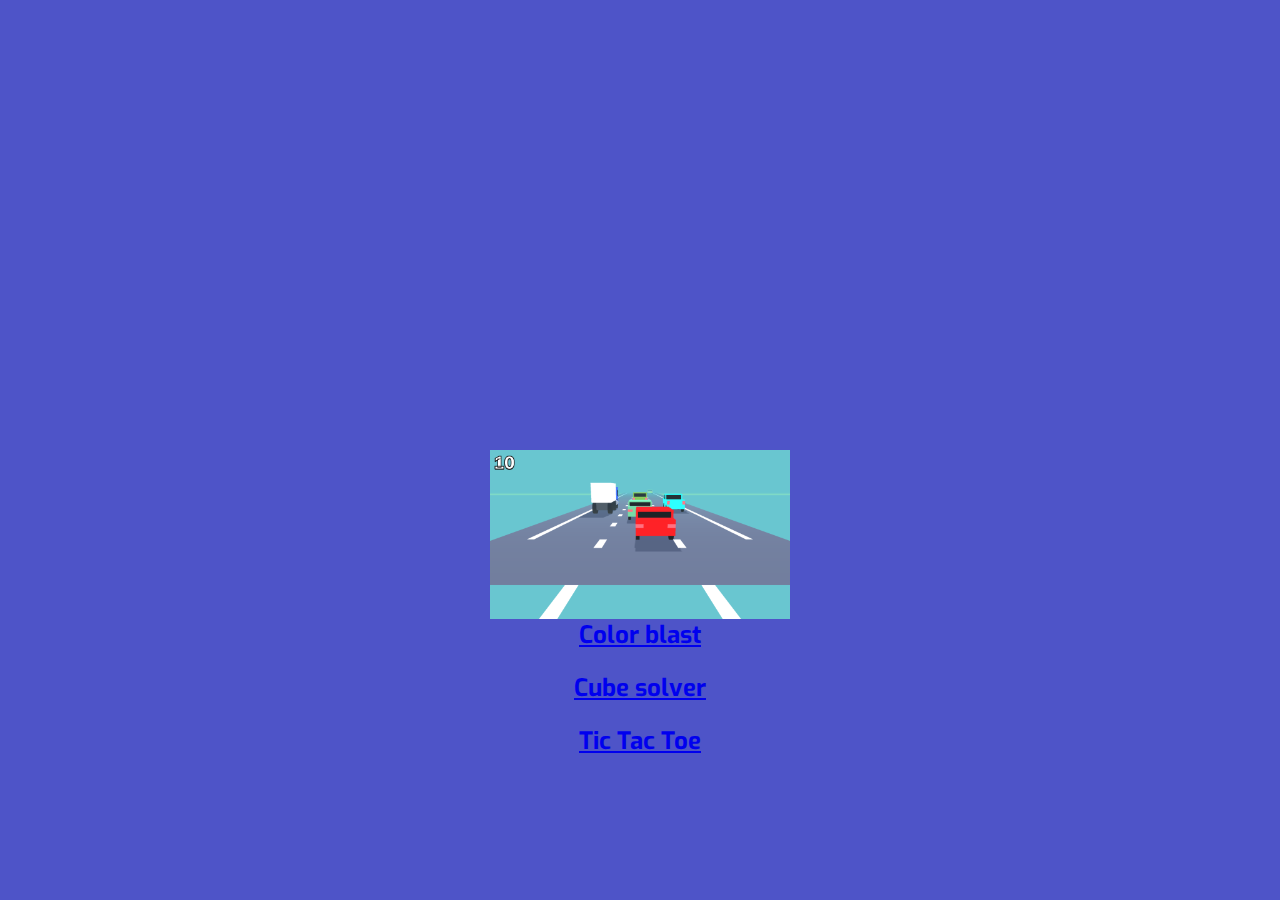
==== index.html @ e7cc54df "Update index.html" ====
<html>
  <head>
    <title>directions | games</title>
    <style>
 @import url('https://fonts.googleapis.com/css?family=Exo:400,700');

*{
    margin: 0px;
    padding: 0px;
}

body{
    font-family: 'Exo', sans-serif;
}


.context {
    width: 100%;
    position: absolute;
    top:50vh;
    text-align: center;
    
}

.context h1{
    text-align: center;
    color: #fff;
    font-size: 50px;
}


.area{
    background: #4e54c8;  
    background: -webkit-linear-gradient(to left, #8f94fb, #4e54c8);  
    width: 100%;
    height:100vh;
    
   
}

.circles{
    position: absolute;
    top: 0;
    left: 0;
    width: 100%;
    height: 100%;
    overflow: hidden;
}

.circles li{
    position: absolute;
    display: block;
    list-style: none;
    width: 20px;
    height: 20px;
    background: rgba(255, 255, 255, 0.2);
    animation: animate 25s linear infinite;
    bottom: -150px;
    
}

.circles li:nth-child(1){
    left: 25%;
    width: 80px;
    height: 80px;
    animation-delay: 0s;
}


.circles li:nth-child(2){
    left: 10%;
    width: 20px;
    height: 20px;
    animation-delay: 2s;
    animation-duration: 12s;
}

.circles li:nth-child(3){
    left: 70%;
    width: 20px;
    height: 20px;
    animation-delay: 4s;
}

.circles li:nth-child(4){
    left: 40%;
    width: 60px;
    height: 60px;
    animation-delay: 0s;
    animation-duration: 18s;
}

.circles li:nth-child(5){
    left: 65%;
    width: 20px;
    height: 20px;
    animation-delay: 0s;
}

.circles li:nth-child(6){
    left: 75%;
    width: 110px;
    height: 110px;
    animation-delay: 3s;
}

.circles li:nth-child(7){
    left: 35%;
    width: 150px;
    height: 150px;
    animation-delay: 7s;
}

.circles li:nth-child(8){
    left: 50%;
    width: 25px;
    height: 25px;
    animation-delay: 15s;
    animation-duration: 45s;
}

.circles li:nth-child(9){
    left: 20%;
    width: 15px;
    height: 15px;
    animation-delay: 2s;
    animation-duration: 35s;
}

.circles li:nth-child(10){
    left: 85%;
    width: 150px;
    height: 150px;
    animation-delay: 0s;
    animation-duration: 11s;
}



@keyframes animate {

    0%{
        transform: translateY(0) rotate(0deg);
        opacity: 1;
        border-radius: 0;
    }

    100%{
        transform: translateY(-1000px) rotate(720deg);
        opacity: 0;
        border-radius: 50%;
    }

}</style>
  </head>
<div class="area" >
            <ul class="circles">
                    <li></li>
                    <li></li>
                    <li></li>
                    <li></li>
                    <li></li>
                    <li></li>
                    <li></li>
                    <li></li>
                    <li></li>
                    <li></li>
            </ul>
</div>
<body>
<div class="context">
  <a href="/car-highway"><img src="Screenshot 2020-11-22 at 12.08.21 AM.png"></a>
  <br>
  <a href="/color-blast"><h2>Color blast</h2></a>
  <br>
  <a href="/the-cube"><h2>Cube solver</h2></a>
  <br>
  <a href="/tic-tac-toe"><h2>Tic Tac Toe</h2></a>
</div>
  
</body>
</html>
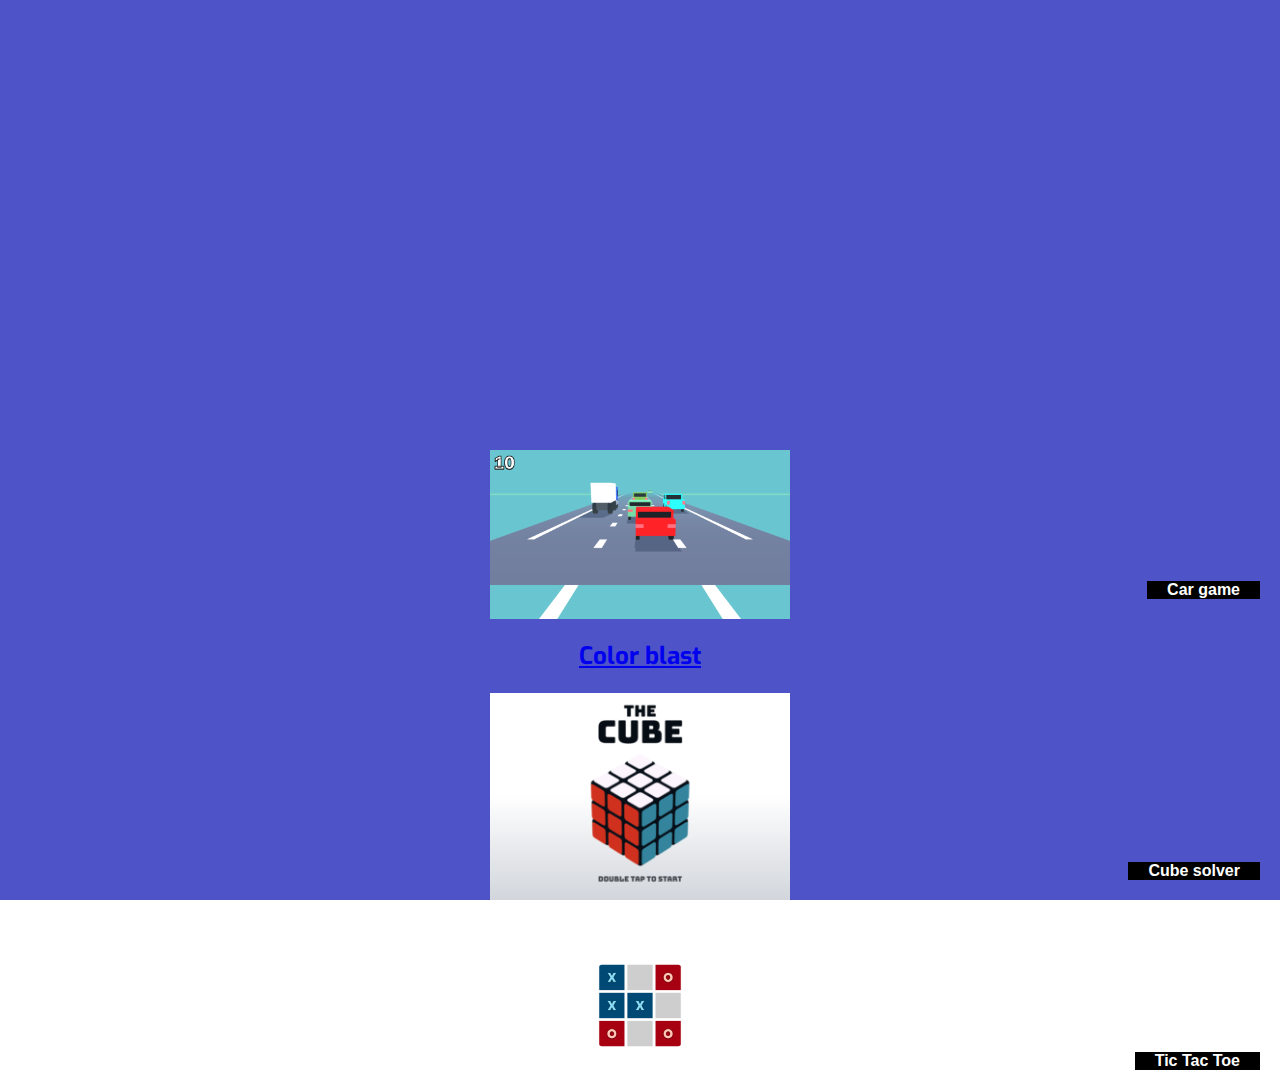
==== commit 069394af: "Update index.html" ====
--- a/index.html
+++ b/index.html
@@ -14,6 +14,21 @@
 }
 
 
+.toi {
+  position: relative;
+  font-family: Arial;
+}
+
+.text-block {
+  position: absolute;
+  bottom: 20px;
+  right: 20px;
+  background-color: black;
+  color: white;
+  padding-left: 20px;
+  padding-right: 20px;
+}      
+      
 .context {
     width: 100%;
     position: absolute;
@@ -169,13 +184,43 @@
 </div>
 <body>
 <div class="context">
-  <a href="/car-highway"><img src="Screenshot 2020-11-22 at 12.08.21 AM.png"></a>
+
+  <a href="/car-highway">
+    <div class="toi">
+    <img src="Screenshot 2020-11-22 at 12.08.21 AM.png" alt="Car game">
+    <div class="text-block">
+    <h4>Car game</h4>
+    </div>
+    </div>
+  </a>
+  
   <br>
   <a href="/color-blast"><h2>Color blast</h2></a>
+  
+  
   <br>
-  <a href="/the-cube"><h2>Cube solver</h2></a>
+  <a href="/the-cube">
+    <div class="toi">
+    <img src="Screenshot 2020-11-22 at 12.33.28 AM.png" alt="Cube solver">
+    <div class="text-block">
+    <h4>Cube solver</h4>
+    </div>
+    </div>
+  </a>
+  
+  
   <br>
-  <a href="/tic-tac-toe"><h2>Tic Tac Toe</h2></a>
+  <a href="/tic-tac-toe">
+    <div class="toi">
+    <img src="Screenshot 2020-11-22 at 12.35.26 AM.png">
+    <div class="text-block">
+    <h4>Tic Tac Toe</h4>
+    </div>
+    </div>
+    
+  </a>
+  
+  
 </div>
   
 </body>
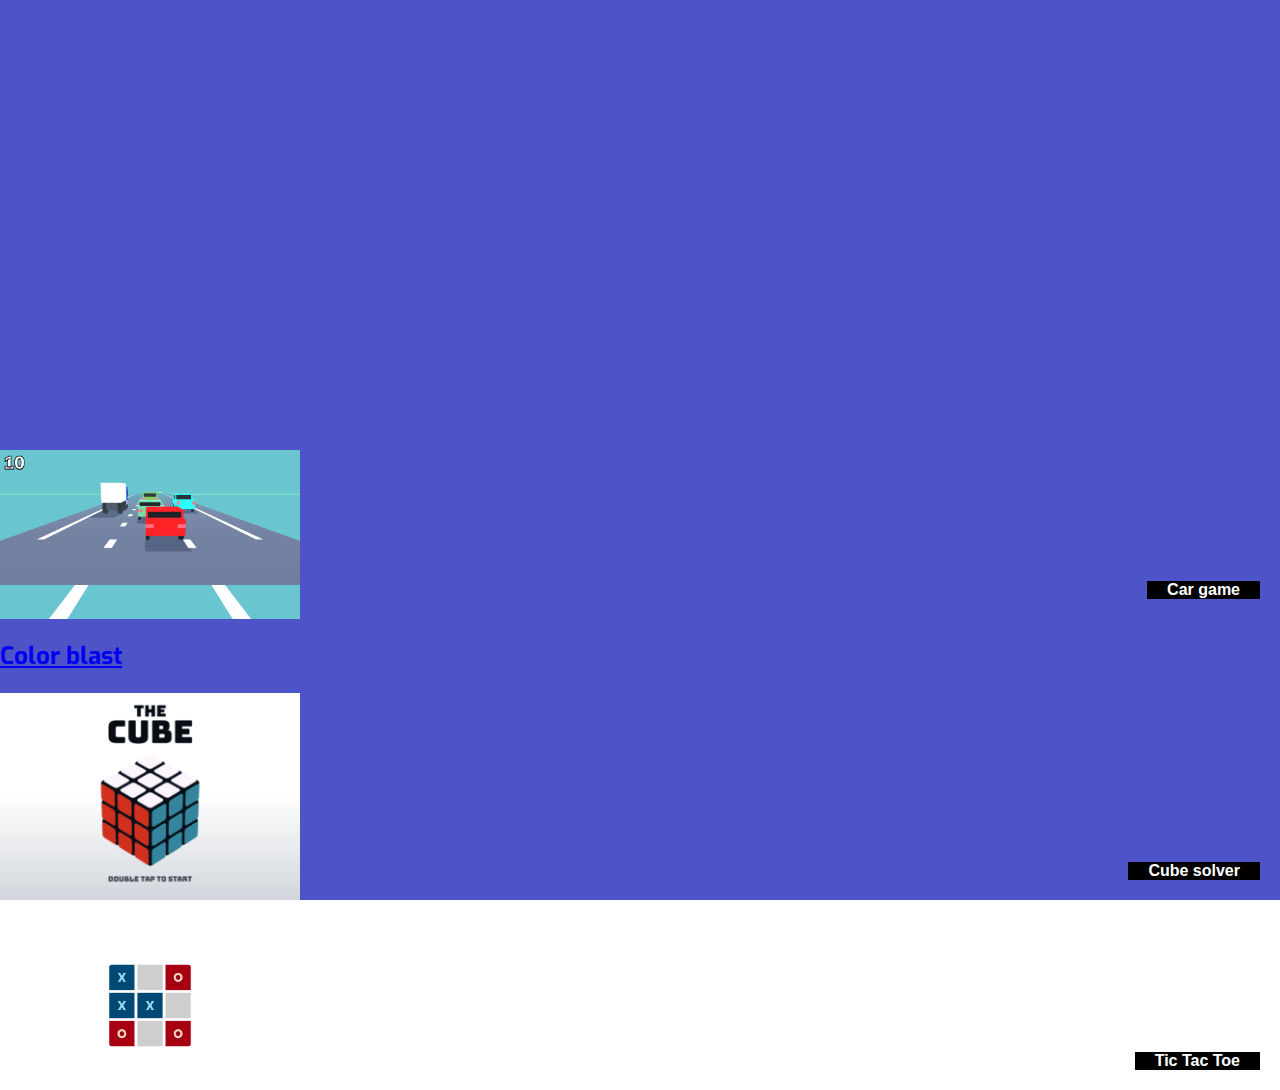
==== commit 6443ea5d: "Update index.html" ====
--- a/index.html
+++ b/index.html
@@ -32,9 +32,7 @@
 .context {
     width: 100%;
     position: absolute;
-    top:50vh;
-    text-align: center;
-    
+    top:50vh;    
 }
 
 .context h1{
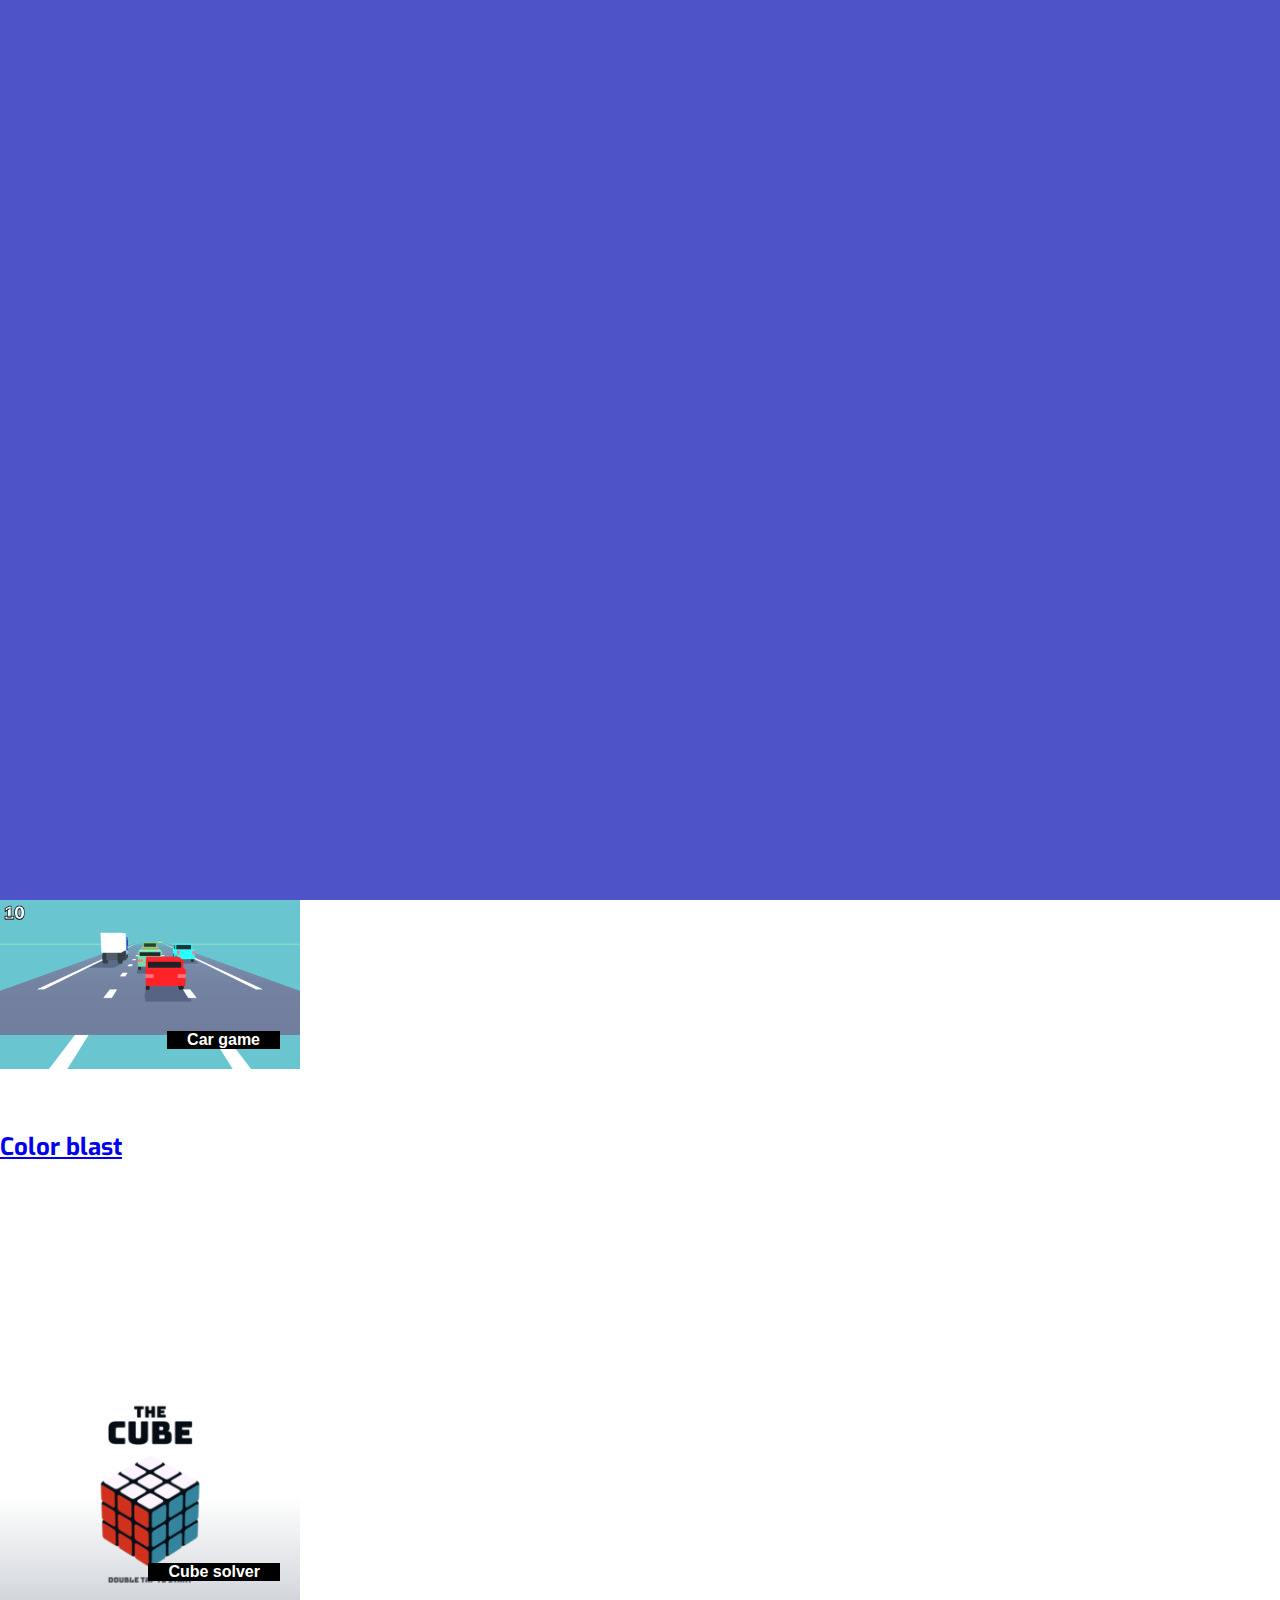
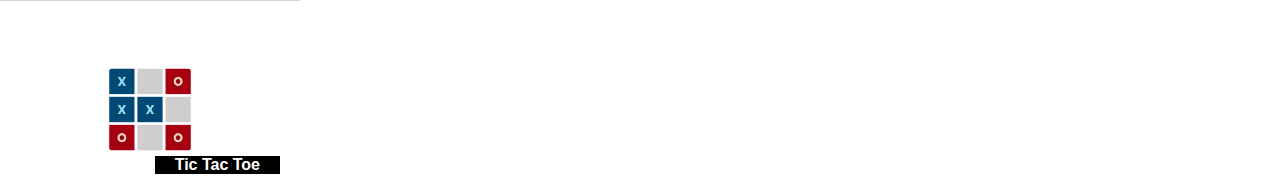
==== commit 2fc607f6: "Update index.html" ====
--- a/index.html
+++ b/index.html
@@ -15,7 +15,7 @@
 
 
 .toi {
-  position: relative;
+  position: absolute;
   font-family: Arial;
 }
 
@@ -27,7 +27,7 @@
   color: white;
   padding-left: 20px;
   padding-right: 20px;
-}      
+}     
       
 .context {
     width: 100%;
@@ -181,8 +181,6 @@
             </ul>
 </div>
 <body>
-<div class="context">
-
   <a href="/car-highway">
     <div class="toi">
     <img src="Screenshot 2020-11-22 at 12.08.21 AM.png" alt="Car game">
@@ -193,10 +191,30 @@
   </a>
   
   <br>
+ <br>
+ <br>
+ <br>
+ <br>
+ <br>
+ <br>
+ <br>
+ <br>
+ <br>
+ <br>
   <a href="/color-blast"><h2>Color blast</h2></a>
   
   
   <br>
+ <br>
+ <br>
+ <br>
+ <br>
+ <br>
+ <br>
+ <br>
+ <br>
+ <br>
+ <br>
   <a href="/the-cube">
     <div class="toi">
     <img src="Screenshot 2020-11-22 at 12.33.28 AM.png" alt="Cube solver">
@@ -208,6 +226,16 @@
   
   
   <br>
+ <br>
+ <br>
+ <br>
+ <br>
+ <br>
+ <br>
+ <br>
+ <br>
+ <br>
+ <br>
   <a href="/tic-tac-toe">
     <div class="toi">
     <img src="Screenshot 2020-11-22 at 12.35.26 AM.png">
@@ -218,8 +246,5 @@
     
   </a>
   
-  
-</div>
-  
 </body>
 </html>
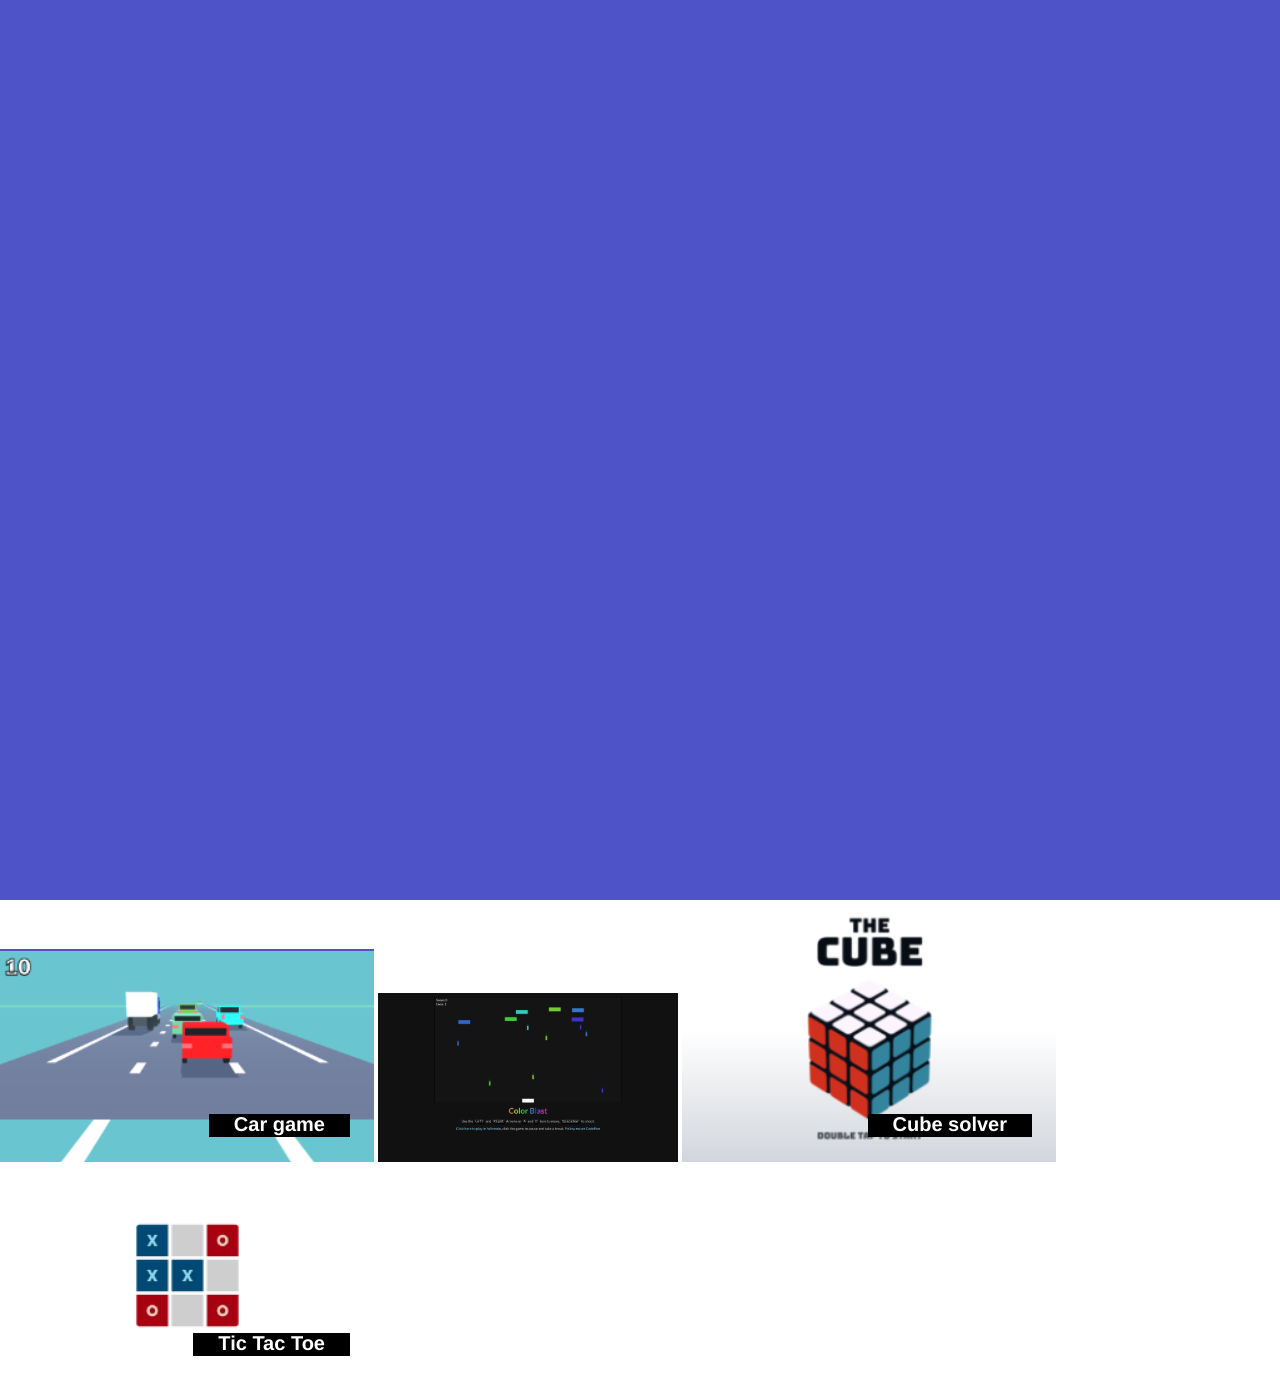
==== commit 4799a046: "Update index.html" ====
--- a/index.html
+++ b/index.html
@@ -12,22 +12,7 @@
 body{
     font-family: 'Exo', sans-serif;
 }
-
-
-.toi {
-  position: absolute;
-  font-family: Arial;
-}
-
-.text-block {
-  position: absolute;
-  bottom: 20px;
-  right: 20px;
-  background-color: black;
-  color: white;
-  padding-left: 20px;
-  padding-right: 20px;
-}     
+      
       
 .context {
     width: 100%;
@@ -181,70 +166,9 @@
             </ul>
 </div>
 <body>
-  <a href="/car-highway">
-    <div class="toi">
-    <img src="Screenshot 2020-11-22 at 12.08.21 AM.png" alt="Car game">
-    <div class="text-block">
-    <h4>Car game</h4>
-    </div>
-    </div>
-  </a>
-  
-  <br>
- <br>
- <br>
- <br>
- <br>
- <br>
- <br>
- <br>
- <br>
- <br>
- <br>
-  <a href="/color-blast"><h2>Color blast</h2></a>
-  
-  
-  <br>
- <br>
- <br>
- <br>
- <br>
- <br>
- <br>
- <br>
- <br>
- <br>
- <br>
-  <a href="/the-cube">
-    <div class="toi">
-    <img src="Screenshot 2020-11-22 at 12.33.28 AM.png" alt="Cube solver">
-    <div class="text-block">
-    <h4>Cube solver</h4>
-    </div>
-    </div>
-  </a>
-  
-  
-  <br>
- <br>
- <br>
- <br>
- <br>
- <br>
- <br>
- <br>
- <br>
- <br>
- <br>
-  <a href="/tic-tac-toe">
-    <div class="toi">
-    <img src="Screenshot 2020-11-22 at 12.35.26 AM.png">
-    <div class="text-block">
-    <h4>Tic Tac Toe</h4>
-    </div>
-    </div>
-    
-  </a>
-  
+  <a href="/car-highway"><img src="Screenshot 2020-11-22 at 12.08.21 AM.png" alt="Car game"></a>
+  <a href="/color-blast"><img src="color blast.png" alt="Color blast"></a>
+  <a href="/the-cube"><img src="Screenshot 2020-11-22 at 12.33.28 AM.png" alt="Cube solver"></a>
+  <a href="/tic-tac-toe"><img src="Screenshot 2020-11-22 at 12.35.26 AM.png"></a>
 </body>
 </html>
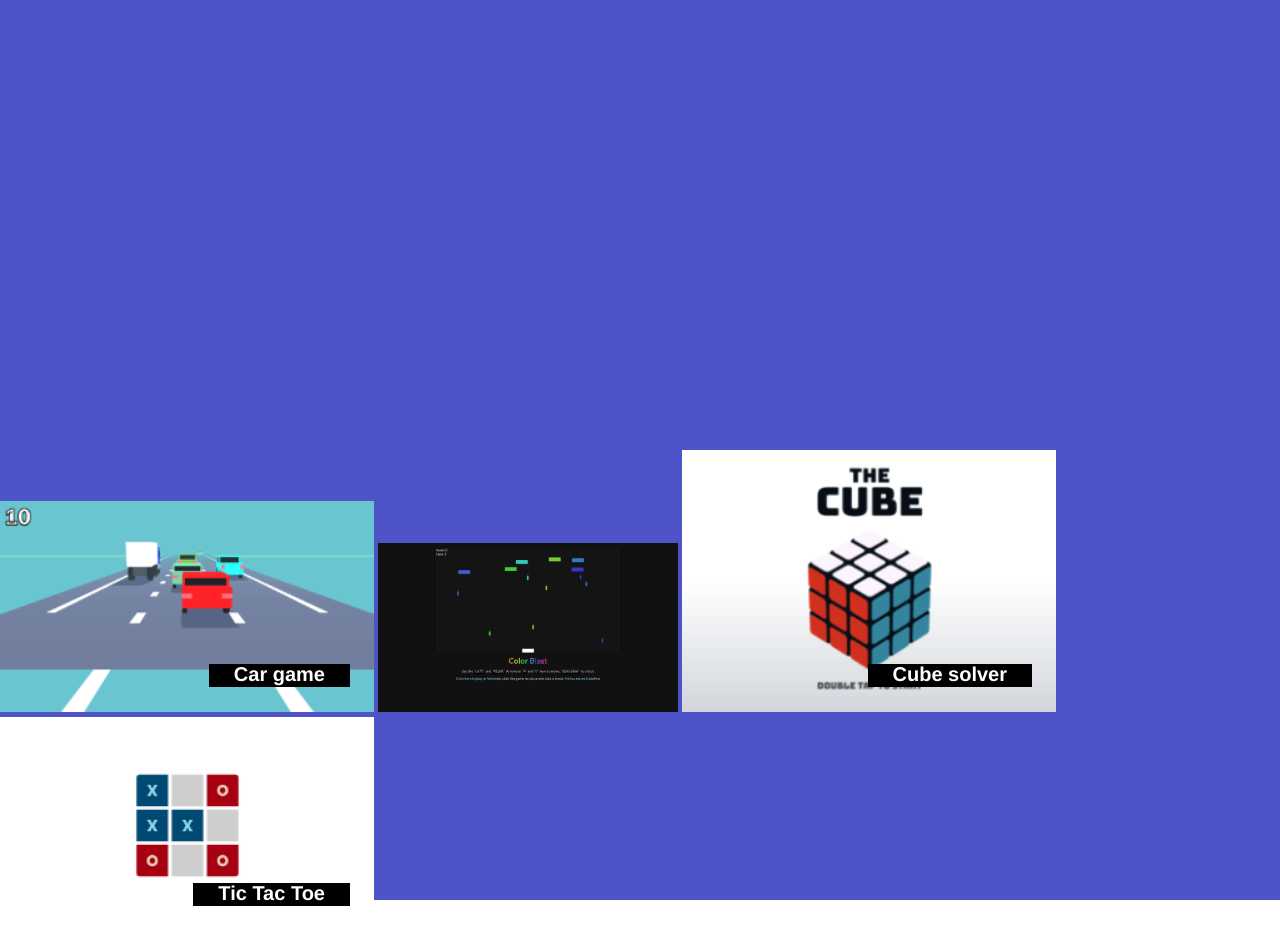
==== commit 1497ff43: "Update index.html" ====
--- a/index.html
+++ b/index.html
@@ -166,9 +166,11 @@
             </ul>
 </div>
 <body>
+  <div class="context">
   <a href="/car-highway"><img src="Screenshot 2020-11-22 at 12.08.21 AM.png" alt="Car game"></a>
   <a href="/color-blast"><img src="color blast.png" alt="Color blast"></a>
   <a href="/the-cube"><img src="Screenshot 2020-11-22 at 12.33.28 AM.png" alt="Cube solver"></a>
   <a href="/tic-tac-toe"><img src="Screenshot 2020-11-22 at 12.35.26 AM.png"></a>
+  </div>
 </body>
 </html>
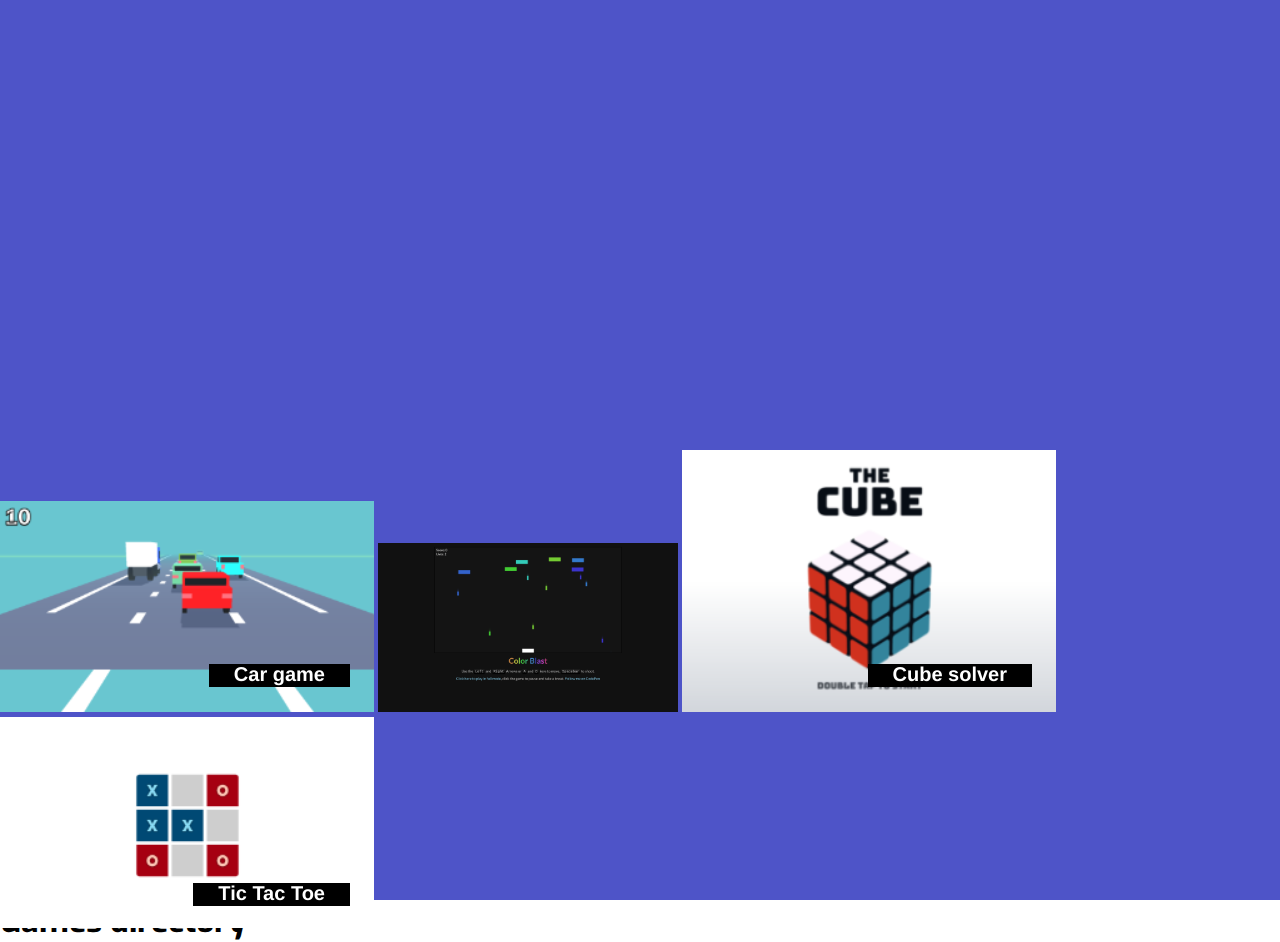
==== commit cef269de: "Update index.html" ====
--- a/index.html
+++ b/index.html
@@ -166,6 +166,7 @@
             </ul>
 </div>
 <body>
+  <h1>Games directory</h1>
   <div class="context">
   <a href="/car-highway"><img src="Screenshot 2020-11-22 at 12.08.21 AM.png" alt="Car game"></a>
   <a href="/color-blast"><img src="color blast.png" alt="Color blast"></a>
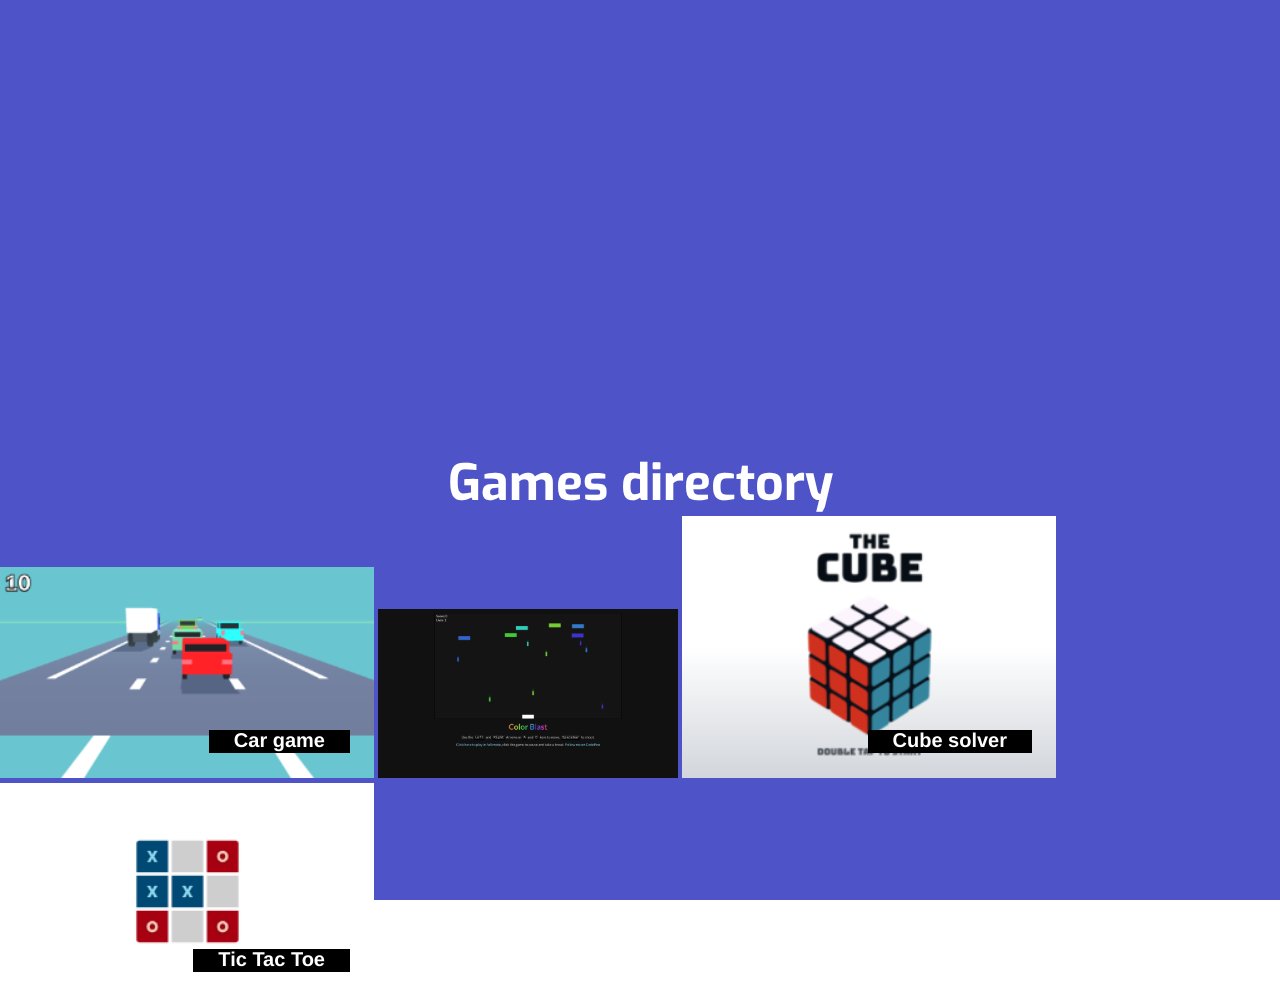
==== commit eed13ca3: "Update index.html" ====
--- a/index.html
+++ b/index.html
@@ -166,8 +166,8 @@
             </ul>
 </div>
 <body>
+  <div class="context">
   <h1>Games directory</h1>
-  <div class="context">
   <a href="/car-highway"><img src="Screenshot 2020-11-22 at 12.08.21 AM.png" alt="Car game"></a>
   <a href="/color-blast"><img src="color blast.png" alt="Color blast"></a>
   <a href="/the-cube"><img src="Screenshot 2020-11-22 at 12.33.28 AM.png" alt="Cube solver"></a>
